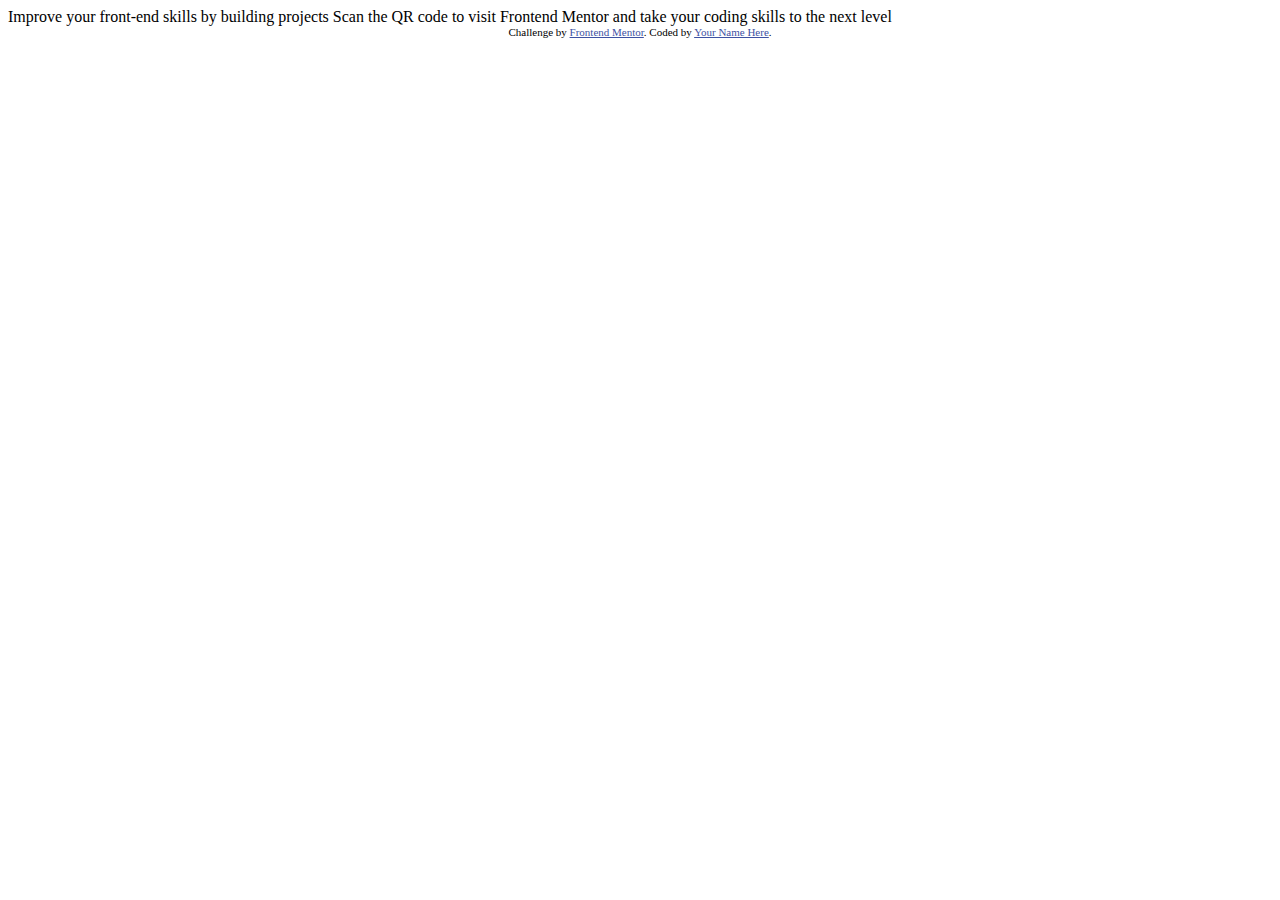
==== PROJECTS/QR code component/index.html @ 6707a520 "Preparando arquivos" ====
<!DOCTYPE html>
<html lang="en">
<head>
  <meta charset="UTF-8">
  <meta name="viewport" content="width=device-width, initial-scale=1.0"> <!-- displays site properly based on user's device -->

  <link rel="icon" type="image/png" sizes="32x32" href="./images/favicon-32x32.png">
  
  <title>Frontend Mentor | QR code component</title>

  <!-- Feel free to remove these styles or customise in your own stylesheet 👍 -->
  <style>
    .attribution { font-size: 11px; text-align: center; }
    .attribution a { color: hsl(228, 45%, 44%); }
  </style>
</head>
<body>

  Improve your front-end skills by building projects

  Scan the QR code to visit Frontend Mentor and take your coding skills to the next level
  
  <div class="attribution">
    Challenge by <a href="https://www.frontendmentor.io?ref=challenge" target="_blank">Frontend Mentor</a>. 
    Coded by <a href="#">Your Name Here</a>.
  </div>
</body>
</html>
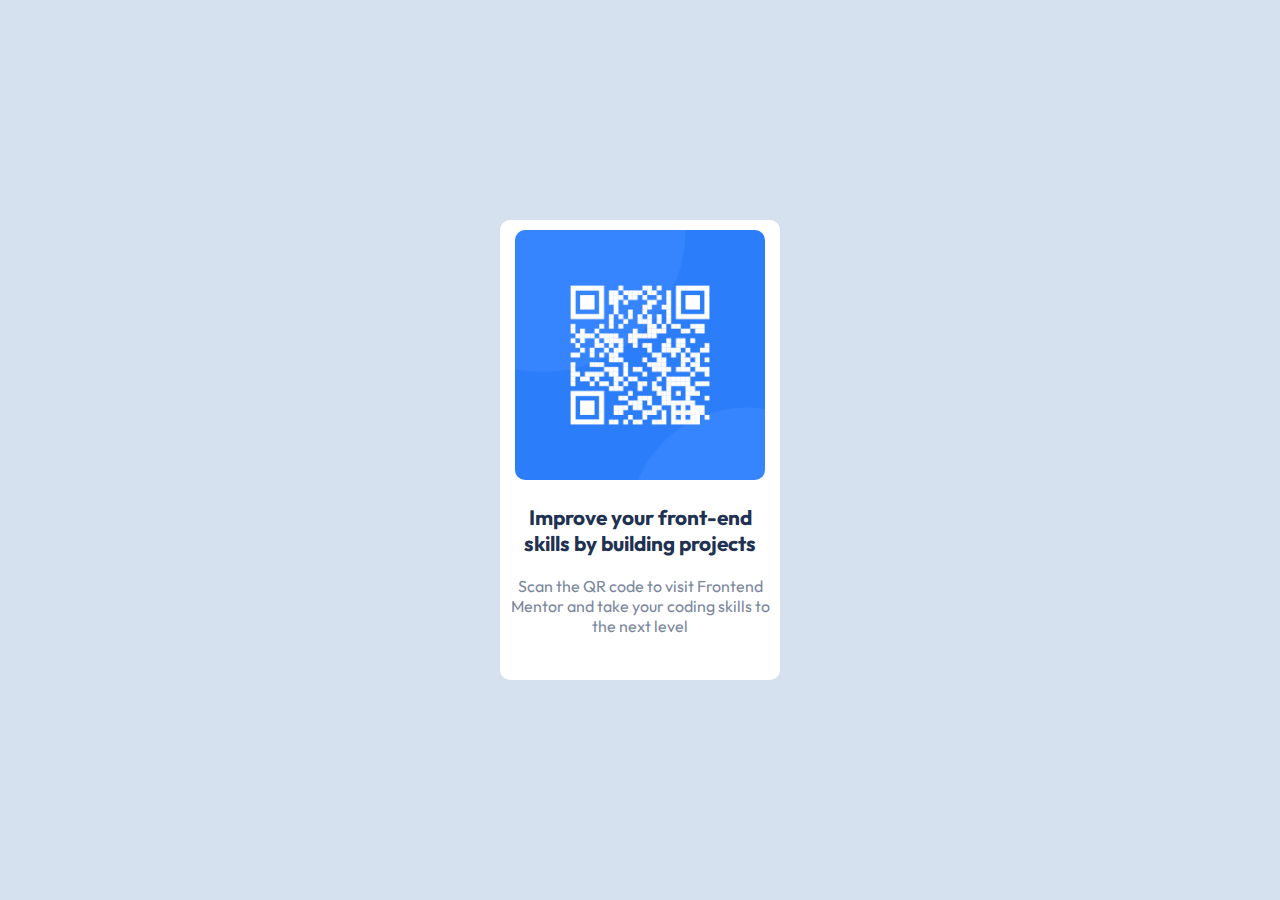
==== commit 5155e36f: "Projeto Finalizado" ====
--- a/PROJECTS/QR code component/index.html
+++ b/PROJECTS/QR code component/index.html
@@ -1,28 +1,49 @@
 <!DOCTYPE html>
-<html lang="en">
+<html lang="pt-br">
 <head>
   <meta charset="UTF-8">
   <meta name="viewport" content="width=device-width, initial-scale=1.0"> <!-- displays site properly based on user's device -->
 
   <link rel="icon" type="image/png" sizes="32x32" href="./images/favicon-32x32.png">
-  
+  <link rel="stylesheet" href="style.css">
   <title>Frontend Mentor | QR code component</title>
 
   <!-- Feel free to remove these styles or customise in your own stylesheet 👍 -->
-  <style>
+<!--   <style>
     .attribution { font-size: 11px; text-align: center; }
     .attribution a { color: hsl(228, 45%, 44%); }
-  </style>
+  </style> -->
 </head>
 <body>
+  <div class="container">
+    <div class="card">
+      <img src="images/image-qr-code.png" class="qrcode">
+      <div id="first">
+        <p>
+        Improve your front-end skills by building projects
+        </p>
+        <p>Scan the QR code to visit Frontend Mentor and take your coding skills to the next level</p>
+      </div>
 
-  Improve your front-end skills by building projects
+    </div>
+  </div>
+
+
+
+ 
+  
+
+
+
+
+
+<!--   Improve your front-end skills by building projects
 
   Scan the QR code to visit Frontend Mentor and take your coding skills to the next level
   
   <div class="attribution">
     Challenge by <a href="https://www.frontendmentor.io?ref=challenge" target="_blank">Frontend Mentor</a>. 
     Coded by <a href="#">Your Name Here</a>.
-  </div>
+  </div> -->
 </body>
 </html>--- a/PROJECTS/QR code component/style.css
+++ b/PROJECTS/QR code component/style.css
@@ -0,0 +1,44 @@
+@import url('https://fonts.googleapis.com/css2?family=Outfit:wght@400;700&display=swap');
+*{
+    margin: 0;
+    padding: 0;
+    box-sizing: border-box;
+}
+.container{
+    width: 100%;
+    height: 100vh;
+    background: #D5E1EF;
+    display: flex;
+    justify-content: center;
+    align-items: center;
+}
+
+.card{
+    background: #fff;
+    max-width: 300px;
+    height: 460px;
+    text-align: center;
+    padding: 10px;
+    border-radius: 10px;
+}
+.card img{
+    max-width: 250px;
+    border-radius: 10px;
+    margin-bottom: 20px;
+}
+p{
+    margin: 0 auto;
+    width: 260px;
+    padding: 0 0px;
+}
+p:first-of-type{
+    font-family: 'Outfit', sans-serif;
+    font-weight: 700;
+    font-size: 1.3rem;
+    color: hsl(218, 44%, 22%);
+    margin-bottom: 20px;
+}
+p:last-child{
+    color: hsl(220, 15%, 55%);
+    font-family: 'Outfit', sans-serif;
+}
